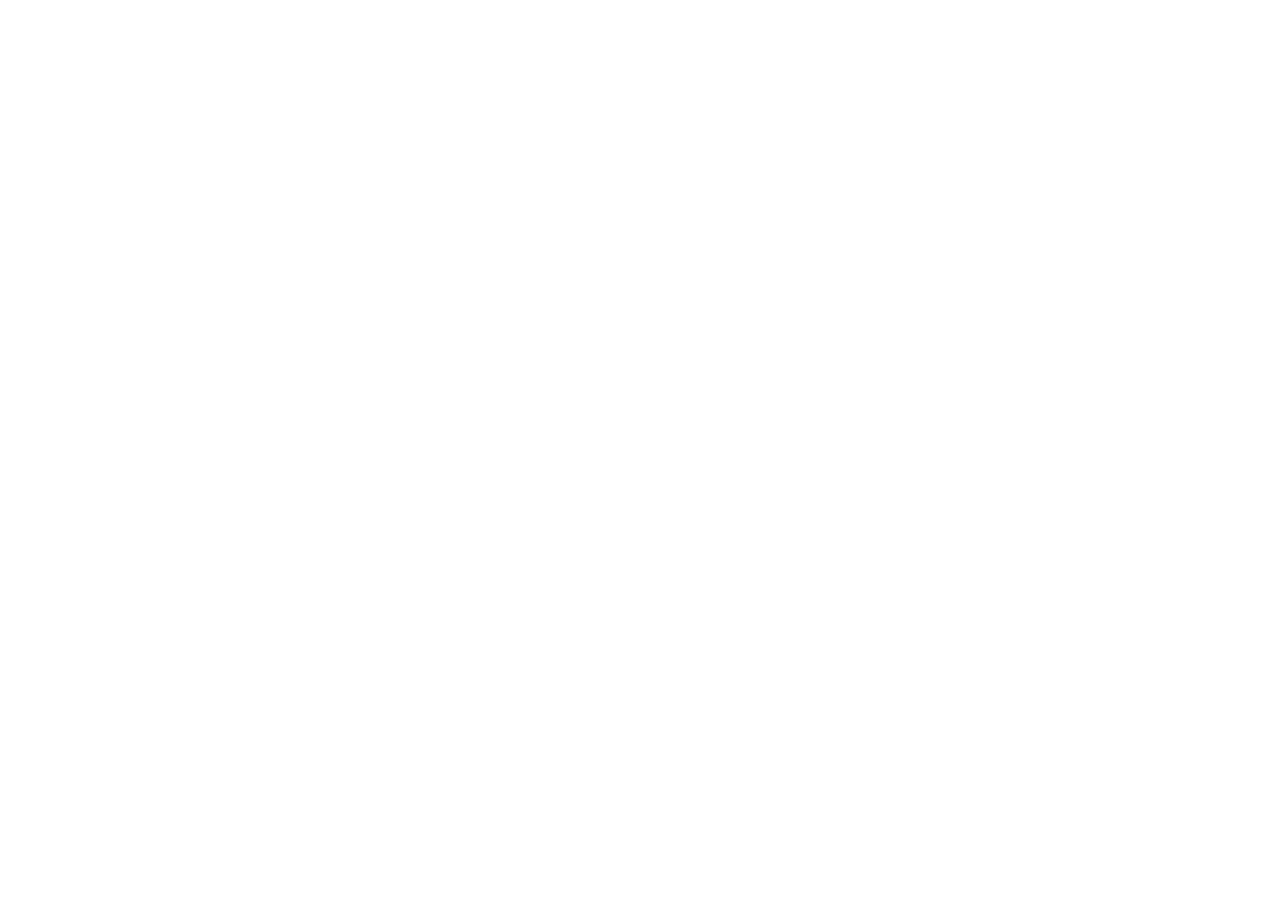
==== index.html @ a4cb2775 "bora" ====
<!DOCTYPE html>
<html lang="pt-br">
<head>
    <meta charset="UTF-8">
    <meta name="viewport" content="width=device-width, initial-scale=1.0">
    <title>Projetos redes sociáis</title>
    <link rel="shortcut icon" href="favicon.ico" type="image/x-icon">
</head>
<body>
    
</body>
</html>
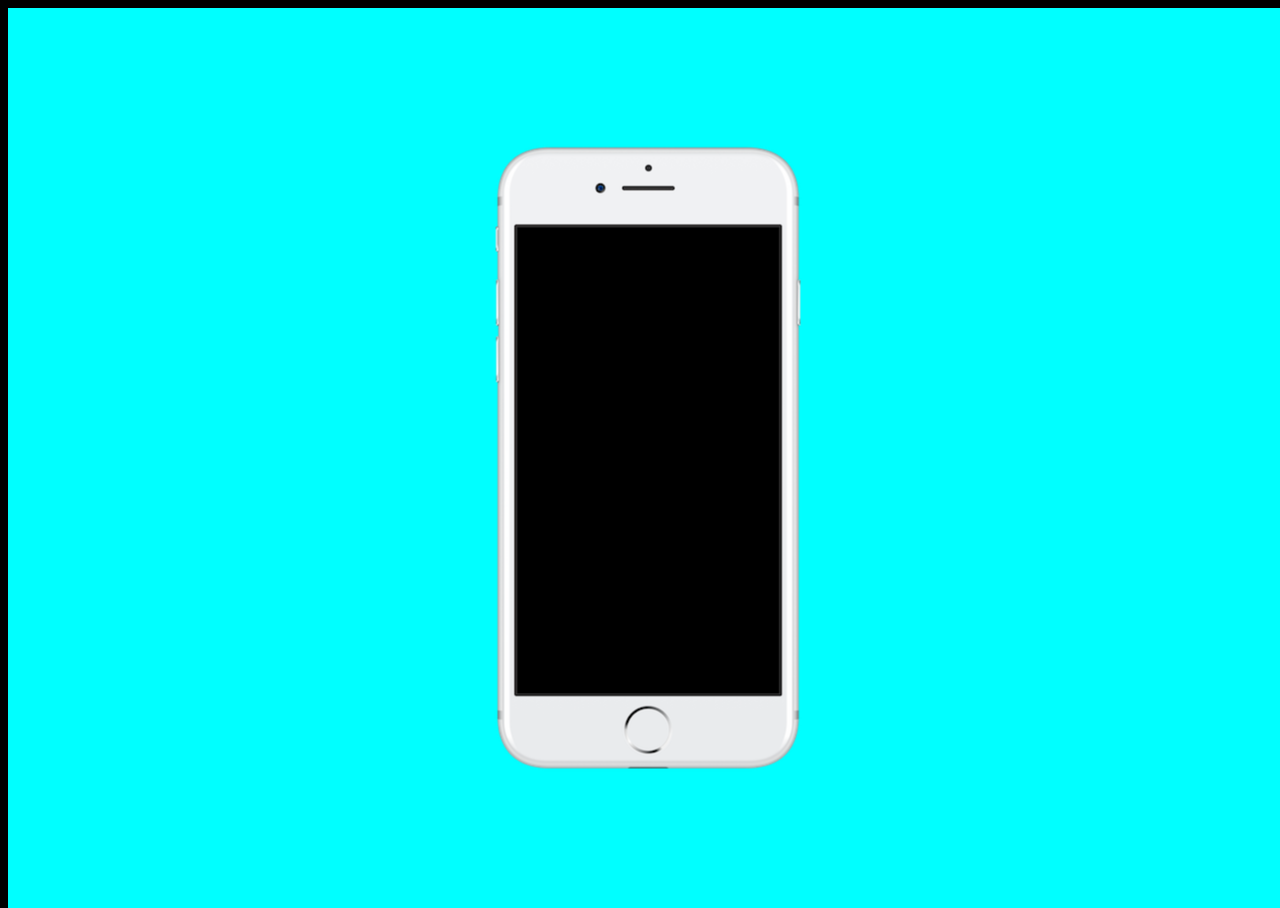
==== commit 2fd63d96: "bora" ====
--- a/index.html
+++ b/index.html
@@ -3,10 +3,19 @@
 <head>
     <meta charset="UTF-8">
     <meta name="viewport" content="width=device-width, initial-scale=1.0">
-    <title>Projetos redes sociáis</title>
-    <link rel="shortcut icon" href="favicon.ico" type="image/x-icon">
+    <title>Projetos Redes Sociais</title>
+    <link rel="stylesheet" href="estilos/pacote-d013/pacote-d013/style.css">
+    <link rel="shortcut icon" href="estilos/pacote-d013/pacote-d013/favicon.ico" type="image/x-icon">
 </head>
 <body>
+    <main>
+        <section  id="telefone">
+
+        </section>
+        <section id="redes sociais">
+            
+        </section>
+    </main>
     
 </body>
 </html>--- a/estilos/pacote-d013/pacote-d013/style.css
+++ b/estilos/pacote-d013/pacote-d013/style.css
@@ -0,0 +1,30 @@
+@charset "UTF-8"
+
+* {
+    margin: 0px;
+    padding: 0px;
+    font-family: Arial, Helvetica, sans-serif;
+}
+html,body{
+    height: 100vh;
+    width: 100vw;
+    background-color: black;
+}
+main{
+    position: relative;
+    height: 100vh;
+    position: relative;
+    background-color: aqua;
+}
+section#telefone{
+
+    position: absolute;
+    top:50%;
+    left: 50%;
+    transform: translate(-50%, -50%);
+    
+    height:627px;
+    width: 311px;
+    background: url('../pacote-d013/imagens/frame-iphone.png');
+
+}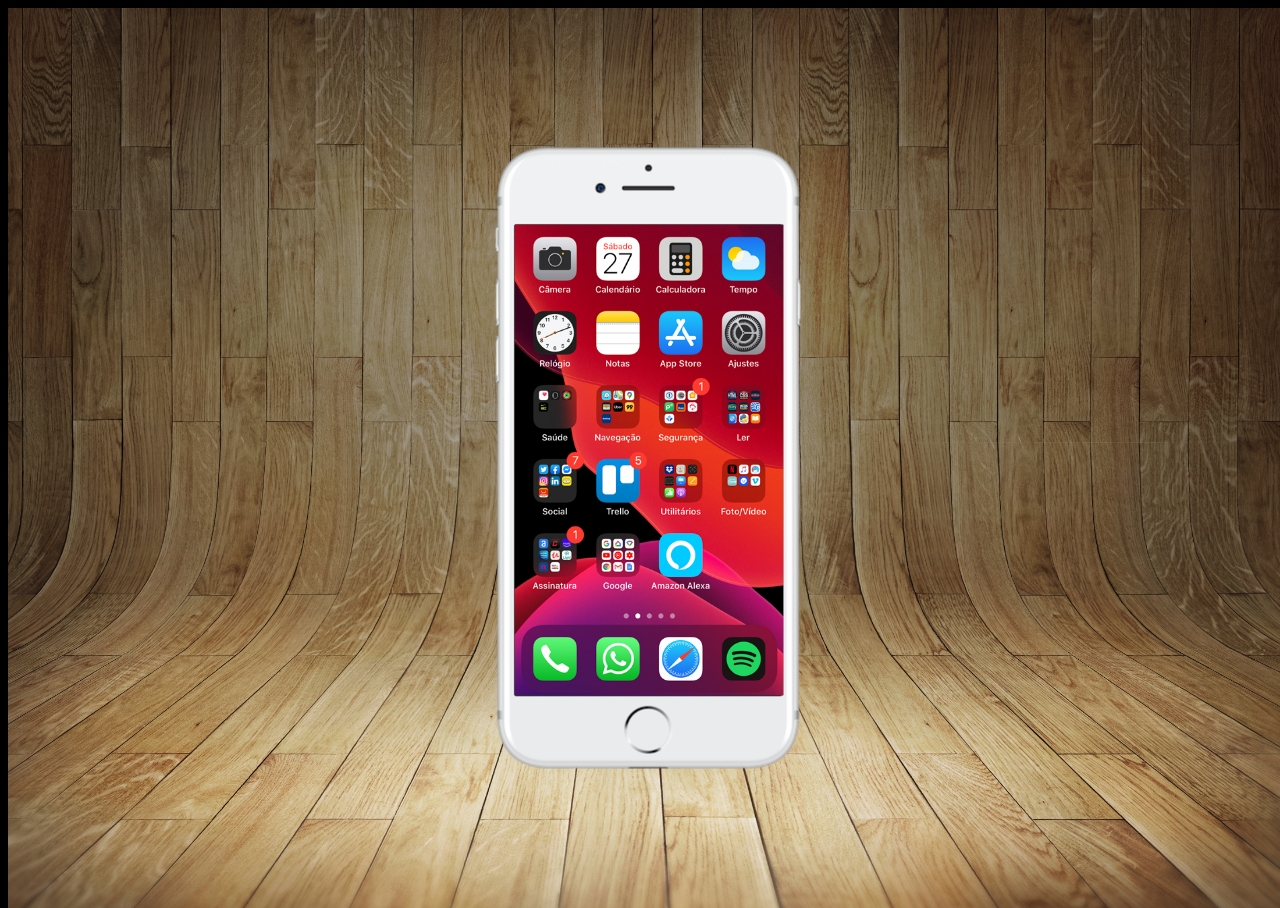
==== commit c629bcee: "tela home" ====
--- a/index.html
+++ b/index.html
@@ -10,6 +10,7 @@
 <body>
     <main>
         <section  id="telefone">
+            <iframe src="estilos/pacote-d013/pacote-d013/home.html" name="tela" id="tela" frameborder="0"></iframe>
 
         </section>
         <section id="redes sociais">
--- a/estilos/pacote-d013/pacote-d013/style.css
+++ b/estilos/pacote-d013/pacote-d013/style.css
@@ -9,12 +9,18 @@
     height: 100vh;
     width: 100vw;
     background-color: black;
+
+}
+body{
+    background:url('imagens/fundo-madeira.jpg') no-repeat top center;
+    background-size: cover;
+    background-attachment: fixed;
 }
 main{
     position: relative;
     height: 100vh;
     position: relative;
-    background-color: aqua;
+
 }
 section#telefone{
 
@@ -27,4 +33,11 @@
     width: 311px;
     background: url('../pacote-d013/imagens/frame-iphone.png');
 
+}
+iframe#tela {
+    position: relative;
+    top: 80px;
+    left: 22px;
+    width:269px;
+    height: 471px;
 }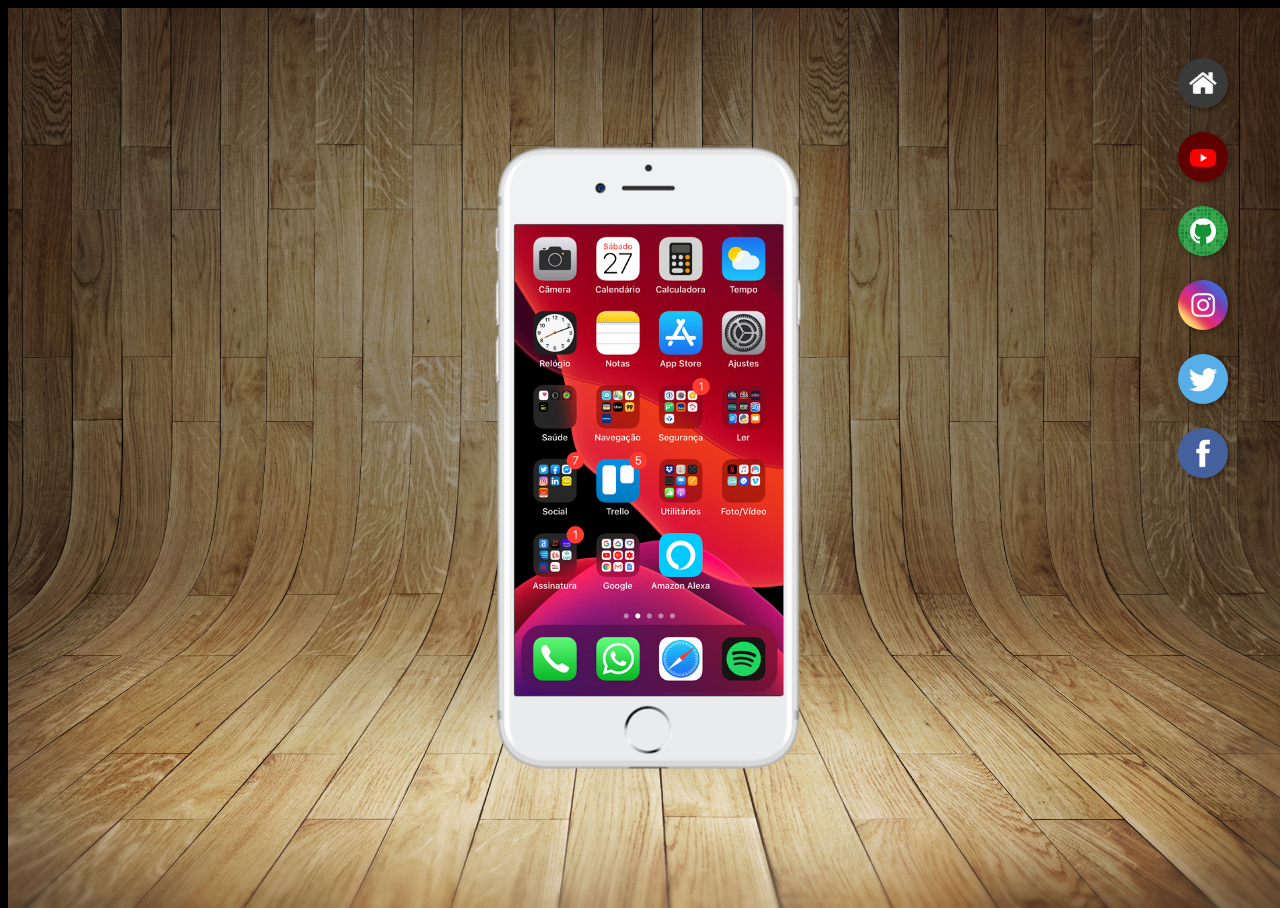
==== commit a67e6cba: "botões" ====
--- a/index.html
+++ b/index.html
@@ -10,10 +10,20 @@
 <body>
     <main>
         <section  id="telefone">
-            <iframe src="estilos/pacote-d013/pacote-d013/home.html" name="tela" id="tela" frameborder="0"></iframe>
+            <iframe src="estilos/pacote-d013/pacote-d013/home.html" name="tela" id="tela" frameborder="0">
+                seu navegador não e compativel com isso !!
+            </iframe>
 
         </section>
-        <section id="redes sociais">
+        <section id="redesociais">
+            <a href="#" target="tela">
+                <img src="estilos/pacote-d013/pacote-d013/imagens/logo-home.jpg" alt="home">
+            </a><br>
+            <a href="#" target="tela"><img src="estilos/pacote-d013/pacote-d013/imagens/logo-youtube.jpg" alt="you tube"></a><br>
+            <a href="#" target="tela"><img src="estilos/pacote-d013/pacote-d013/imagens/logo-github.jpg" alt="github"></a><br>
+            <a href="#" target="tela"><img src="estilos/pacote-d013/pacote-d013/imagens/logo-instagram.jpg" alt="instagram"></a><br>
+            <a href="#" target="tela"><img src="estilos/pacote-d013/pacote-d013/imagens/logo-twitter.jpg" alt="twitter"></a><br>
+            <a href="#" target="tela"><img src="estilos/pacote-d013/pacote-d013/imagens/logo-facebook.jpg" alt="acebook"></a>
             
         </section>
     </main>
--- a/estilos/pacote-d013/pacote-d013/style.css
+++ b/estilos/pacote-d013/pacote-d013/style.css
@@ -20,7 +20,6 @@
     position: relative;
     height: 100vh;
     position: relative;
-
 }
 section#telefone{
 
@@ -40,4 +39,21 @@
     left: 22px;
     width:269px;
     height: 471px;
+}
+section#redesociais img{
+width: 50px;
+margin: 10px;
+border-radius: 50%;
+box-shadow: 2px 2px 5px rgba(0, 0, 0, 0.308);
+box-sizing: border-box;
+}
+section#redesociais{
+    text-align: right;
+    padding-right: 50px;
+    padding-top: 40px;
+}
+section#redesociais img:hover {
+    border: 2px solid rgba(255, 255, 255, 0);
+    box-shadow: 5px 5px 10px black;
+    
 }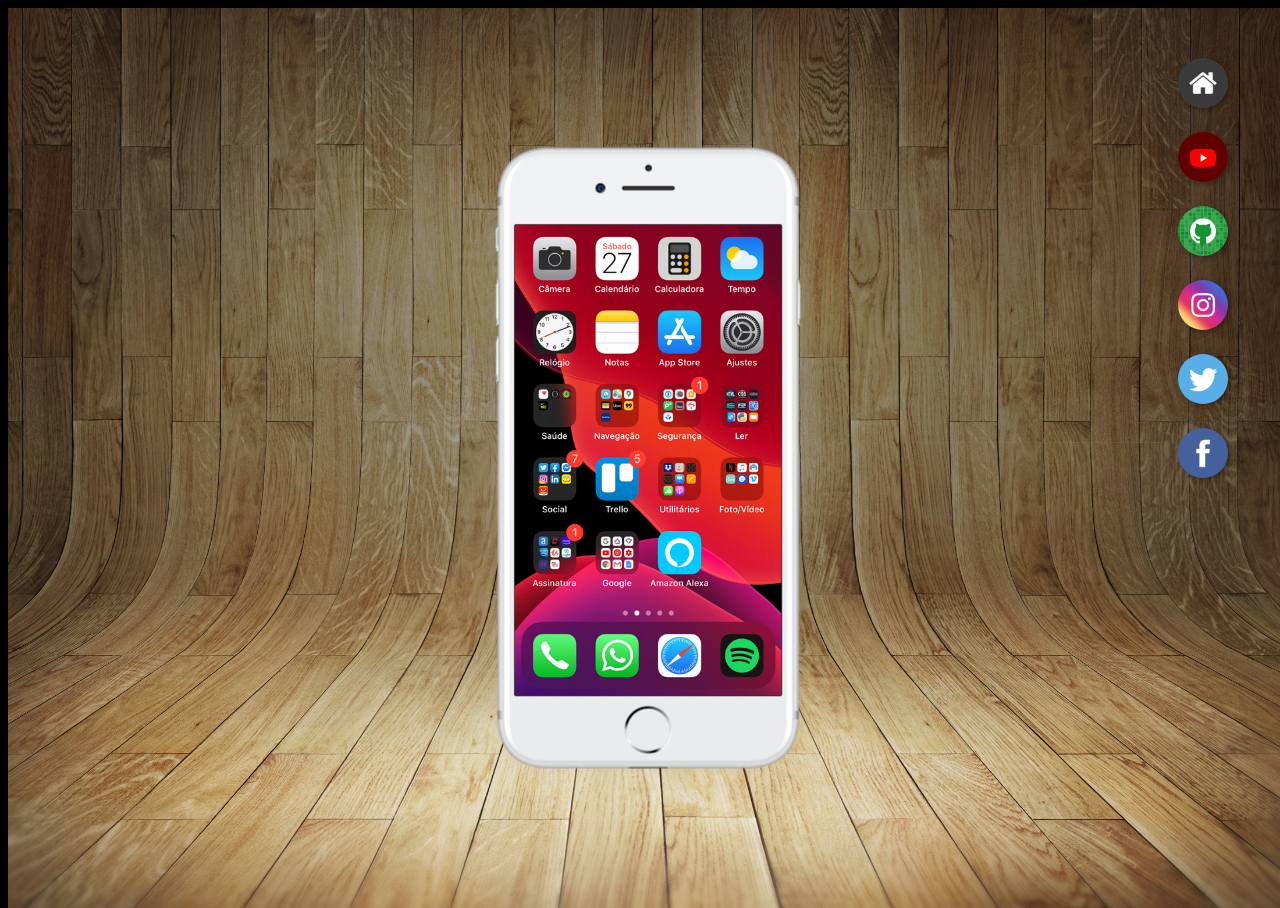
==== commit 1676a4ae: "mini projeto concluido" ====
--- a/index.html
+++ b/index.html
@@ -16,14 +16,14 @@
 
         </section>
         <section id="redesociais">
-            <a href="#" target="tela">
+            <a href="estilos/pacote-d013/pacote-d013/home.html" target="tela">
                 <img src="estilos/pacote-d013/pacote-d013/imagens/logo-home.jpg" alt="home">
             </a><br>
-            <a href="#" target="tela"><img src="estilos/pacote-d013/pacote-d013/imagens/logo-youtube.jpg" alt="you tube"></a><br>
-            <a href="#" target="tela"><img src="estilos/pacote-d013/pacote-d013/imagens/logo-github.jpg" alt="github"></a><br>
-            <a href="#" target="tela"><img src="estilos/pacote-d013/pacote-d013/imagens/logo-instagram.jpg" alt="instagram"></a><br>
-            <a href="#" target="tela"><img src="estilos/pacote-d013/pacote-d013/imagens/logo-twitter.jpg" alt="twitter"></a><br>
-            <a href="#" target="tela"><img src="estilos/pacote-d013/pacote-d013/imagens/logo-facebook.jpg" alt="acebook"></a>
+            <a href="you tube.html" target="tela"><img src="estilos/pacote-d013/pacote-d013/imagens/logo-youtube.jpg" alt="you tube"></a><br>
+            <a href="github.html" target="tela"><img src="estilos/pacote-d013/pacote-d013/imagens/logo-github.jpg" alt="github"></a><br>
+            <a href="instagran.html" target="tela"><img src="estilos/pacote-d013/pacote-d013/imagens/logo-instagram.jpg" alt="instagram"></a><br>
+            <a href="twitter.html" target="tela"><img src="estilos/pacote-d013/pacote-d013/imagens/logo-twitter.jpg" alt="twitter"></a><br>
+            <a href="facebook.html" target="tela"><img src="estilos/pacote-d013/pacote-d013/imagens/logo-facebook.jpg" alt="acebook"></a>
             
         </section>
     </main>
--- a/estilos/pacote-d013/pacote-d013/style.css
+++ b/estilos/pacote-d013/pacote-d013/style.css
@@ -37,7 +37,7 @@
     position: relative;
     top: 80px;
     left: 22px;
-    width:269px;
+    width:267px;
     height: 471px;
 }
 section#redesociais img{
